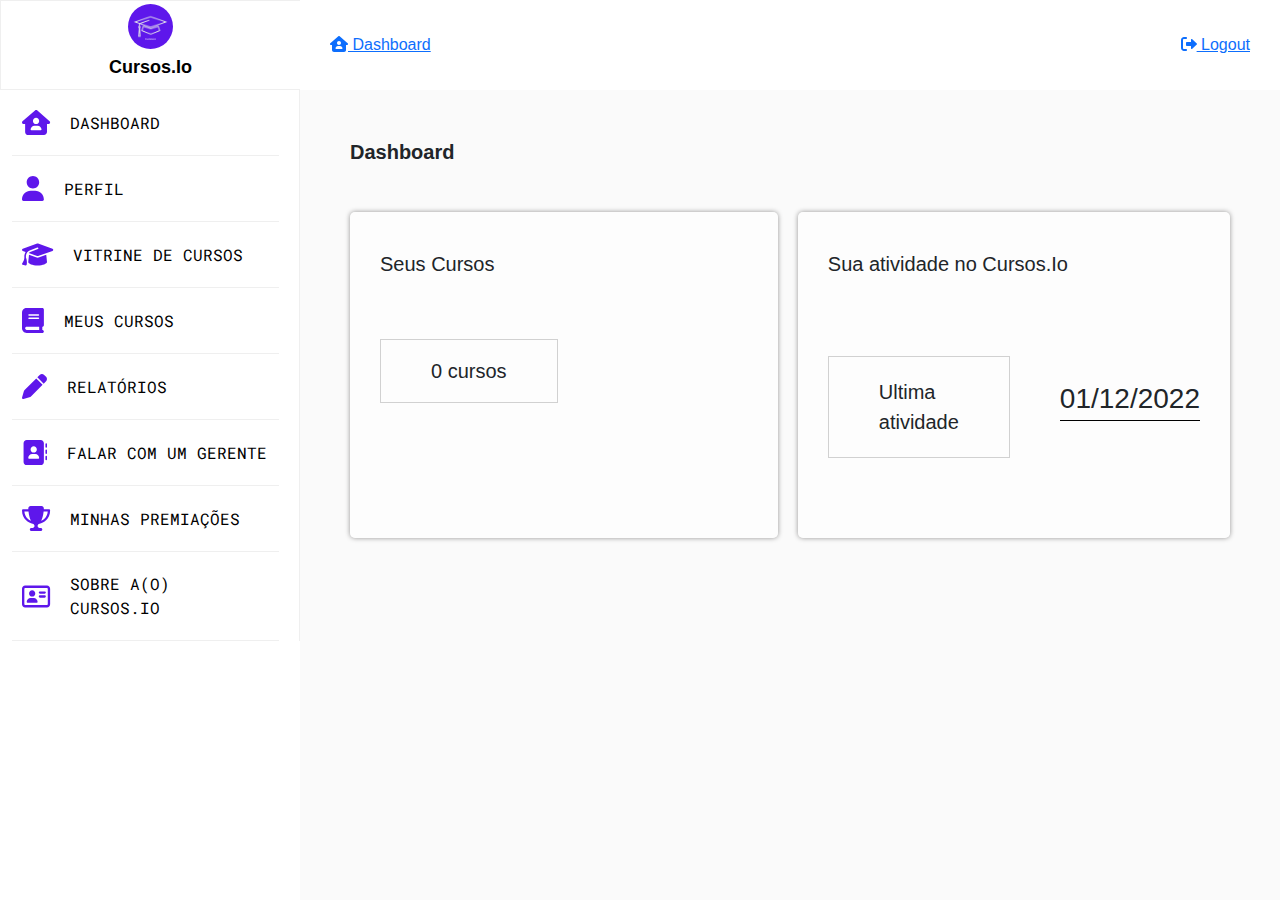
==== views/dashboard.html @ ea2d56da "up" ====
<!DOCTYPE html>
<html lang="pt-br">
<head>
    <meta charset="UTF-8">
    <meta http-equiv="X-UA-Compatible" content="IE=edge">
    <meta name="viewport" content="width=device-width, initial-scale=1.0">

    <link rel="stylesheet" href="../css/all.css">
    <link rel="stylesheet" href="../plugins/bootstrap-5.3.0-alpha1-dist/css/bootstrap.min.css">
    <link rel="stylesheet" href="../plugins/fontawesome-free-6.2.1-web/css/all.min.css">
    <title>Cursos.IO | Cadastro</title>

</head>
<body>

    <div class="flex-dashboard">

        <sidebar>
            <div class="sidebar-title">
                <img src="../images/Cursos.Io.png" alt="">
                <h2>Cursos.Io</h2>
            </div>
            <div class="menu">
                <ul>
                    <li>
                        <i class="fa-solid fa-house-user"></i>
                        <a href="dashboard.html"> Dashboard</a>
                    </li>
                    <li>
                        <i class="fa-solid fa-user"></i>
                        <a href="perfil.html"> Perfil</a>
                    </li>
                    <li>
                        <i class="fa-solid fa-graduation-cap"></i>
                        <a href="#"> Vitrine de cursos</a>
                    </li>
                    <li>
                        <i class="fa-solid fa-book"></i> 
                        <a href="#"> Meus cursos</a>
                    </li>
                    <li>
                        <i class="fa-solid fa-pen"></i> 
                        <a href="#"> Relatórios</a>
                    </li>
                    <li>
                        <i class="fa-solid fa-address-book"></i>
                        <a href="#"> Falar com um gerente</a>
                    </li>
                    <li>
                        <i class="fa-solid fa-trophy"></i> 
                        <a href="#">Minhas premiações</a>
                    </li>
                    <li>
                        <i class="fa-regular fa-address-card"></i>
                        <a href="#">Sobre a(o) Cursos.Io</a>
                    </li>
                </ul>
            </div>
        </sidebar>
    
        <main>
            <header>
                <a href="dashboard.html"><i class="fa-solid fa-house-user"></i> Dashboard</a>
                <a href="../index.html"><i class="fa-solid fa-right-from-bracket"></i> Logout</a>
            </header>
            <div class="main-content">
                <div class="panel-row">
                    <h2>Dashboard</h2>
                </div>
                <div class="duas-tela">
                    <div class="dashboard">
                        <div class="panel-1">
                            <h5>Seus Cursos</h5>
                            <br><br><br>
                            <span class="cursos">0 cursos</span>
                        </div>
                    </div>
                    <div class="dashboard">
                        <div class="panel-2">
                            <h5>Sua atividade no Cursos.Io</h5>
                            <br><br><br>
                            <div class="divir">
                                <span class="cursos">Ultima atividade</span>
                                <p id="atv-date">01/12/2022</p>
                            </div>
                        </div>
                    </div>
                </div>
            </div>
        </main>
    </div>
    <script src="../plugins/bootstrap-5.3.0-alpha1-dist/js/bootstrap.min.js"></script>
    <script src="../plugins/fontawesome-free-6.2.1-web/js/all.min.js"></script>
</body>
</html>
---- css/all.css ----
/*

*/
@import 'fonts.css';
@import 'reset.css';
@import 'login.css';
@import 'register.css';
@import 'sidebar.css';
@import 'header.css';
@import 'main.css';
@import 'perfil.css';
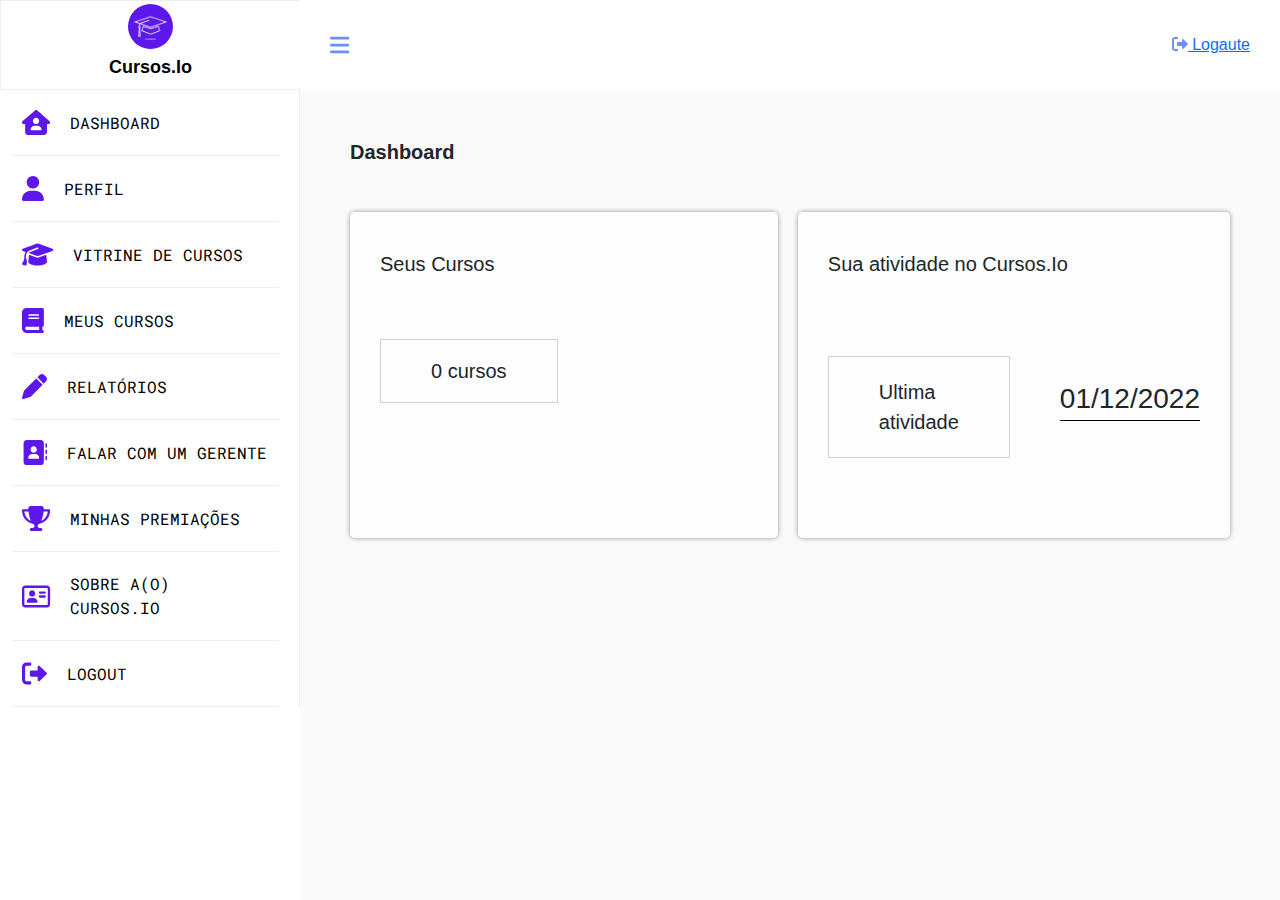
==== commit 508f50df: "up" ====
--- a/views/dashboard.html
+++ b/views/dashboard.html
@@ -15,7 +15,7 @@
 
     <div class="flex-dashboard">
 
-        <sidebar>
+        <sidebar id="sidebar">
             <div class="sidebar-title">
                 <img src="../images/Cursos.Io.png" alt="">
                 <h2>Cursos.Io</h2>
@@ -54,14 +54,18 @@
                         <i class="fa-regular fa-address-card"></i>
                         <a href="#">Sobre a(o) Cursos.Io</a>
                     </li>
+                    <li class="showbar_logaut">
+                        <i class="fa-solid fa-right-from-bracket"></i> 
+                        <a href="../index.html">Logout</a>
+                    </li>
                 </ul>
             </div>
         </sidebar>
     
-        <main>
+        <main id="mainContent">
             <header>
-                <a href="dashboard.html"><i class="fa-solid fa-house-user"></i> Dashboard</a>
-                <a href="../index.html"><i class="fa-solid fa-right-from-bracket"></i> Logout</a>
+                <i id="iconMenu" onclick="responsiveSidebar()" class="fas fa-bars"></i>
+                <a href="../index.html"> <i class="fa-solid fa-right-from-bracket"></i> Logaute</a>
             </header>
             <div class="main-content">
                 <div class="panel-row">
@@ -91,5 +95,6 @@
     </div>
     <script src="../plugins/bootstrap-5.3.0-alpha1-dist/js/bootstrap.min.js"></script>
     <script src="../plugins/fontawesome-free-6.2.1-web/js/all.min.js"></script>
+    <script src="../js/menu.js"></script>
 </body>
 </html>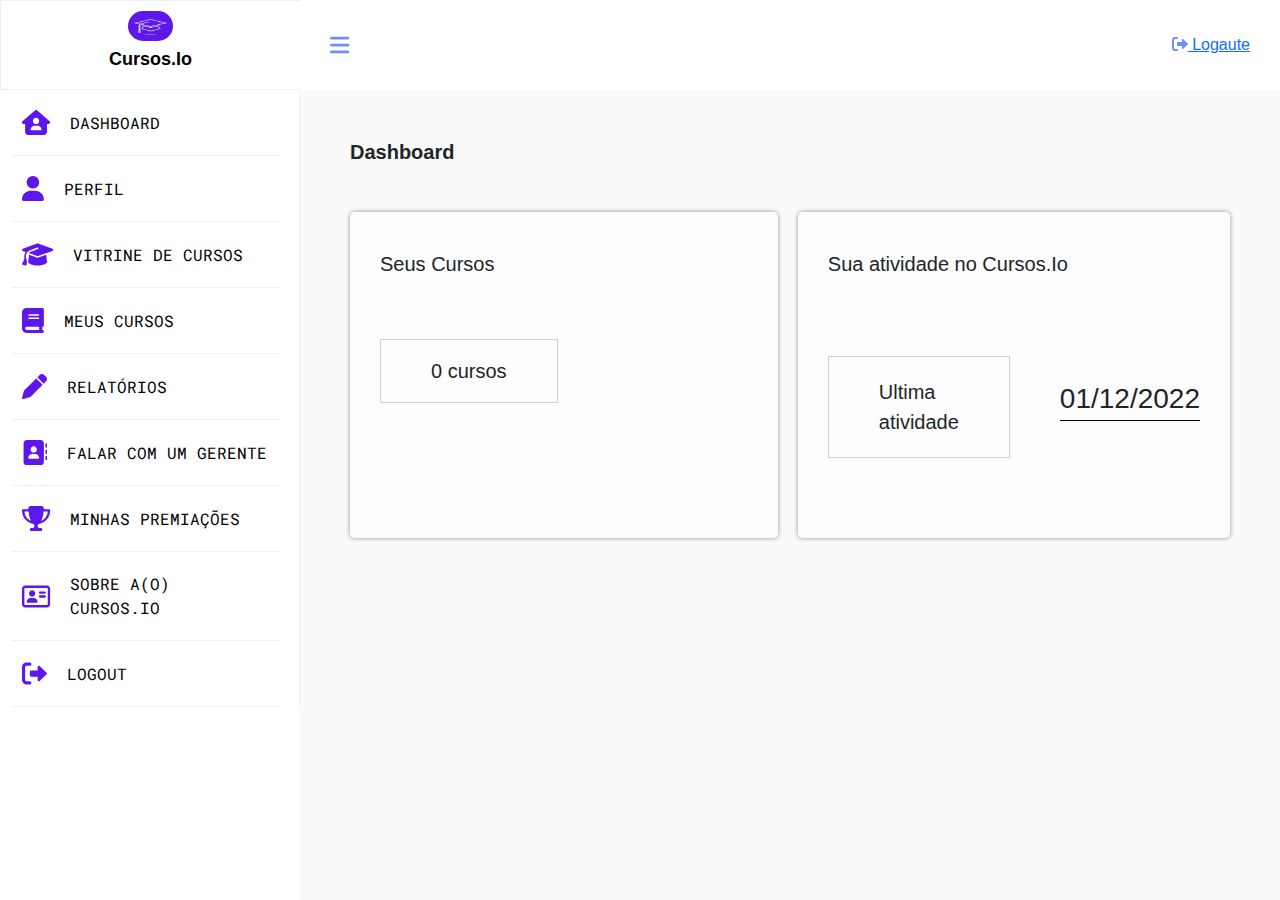
==== commit d6d6a4cd: "up" ====
--- a/views/dashboard.html
+++ b/views/dashboard.html
@@ -32,15 +32,15 @@
                     </li>
                     <li>
                         <i class="fa-solid fa-graduation-cap"></i>
-                        <a href="#"> Vitrine de cursos</a>
+                        <a href="vitrine.html"> Vitrine de cursos</a>
                     </li>
                     <li>
                         <i class="fa-solid fa-book"></i> 
-                        <a href="#"> Meus cursos</a>
+                        <a href="meuscursos.html"> Meus cursos</a>
                     </li>
                     <li>
                         <i class="fa-solid fa-pen"></i> 
-                        <a href="#"> Relatórios</a>
+                        <a href="relatorio.html"> Relatórios</a>
                     </li>
                     <li>
                         <i class="fa-solid fa-address-book"></i>
@@ -48,7 +48,7 @@
                     </li>
                     <li>
                         <i class="fa-solid fa-trophy"></i> 
-                        <a href="#">Minhas premiações</a>
+                        <a href="premiacao.html">Minhas premiações</a>
                     </li>
                     <li>
                         <i class="fa-regular fa-address-card"></i>
--- a/css/all.css
+++ b/css/all.css
@@ -8,4 +8,5 @@
 @import 'sidebar.css';
 @import 'header.css';
 @import 'main.css';
-@import 'perfil.css';+@import 'perfil.css';
+@import 'vitrine.css';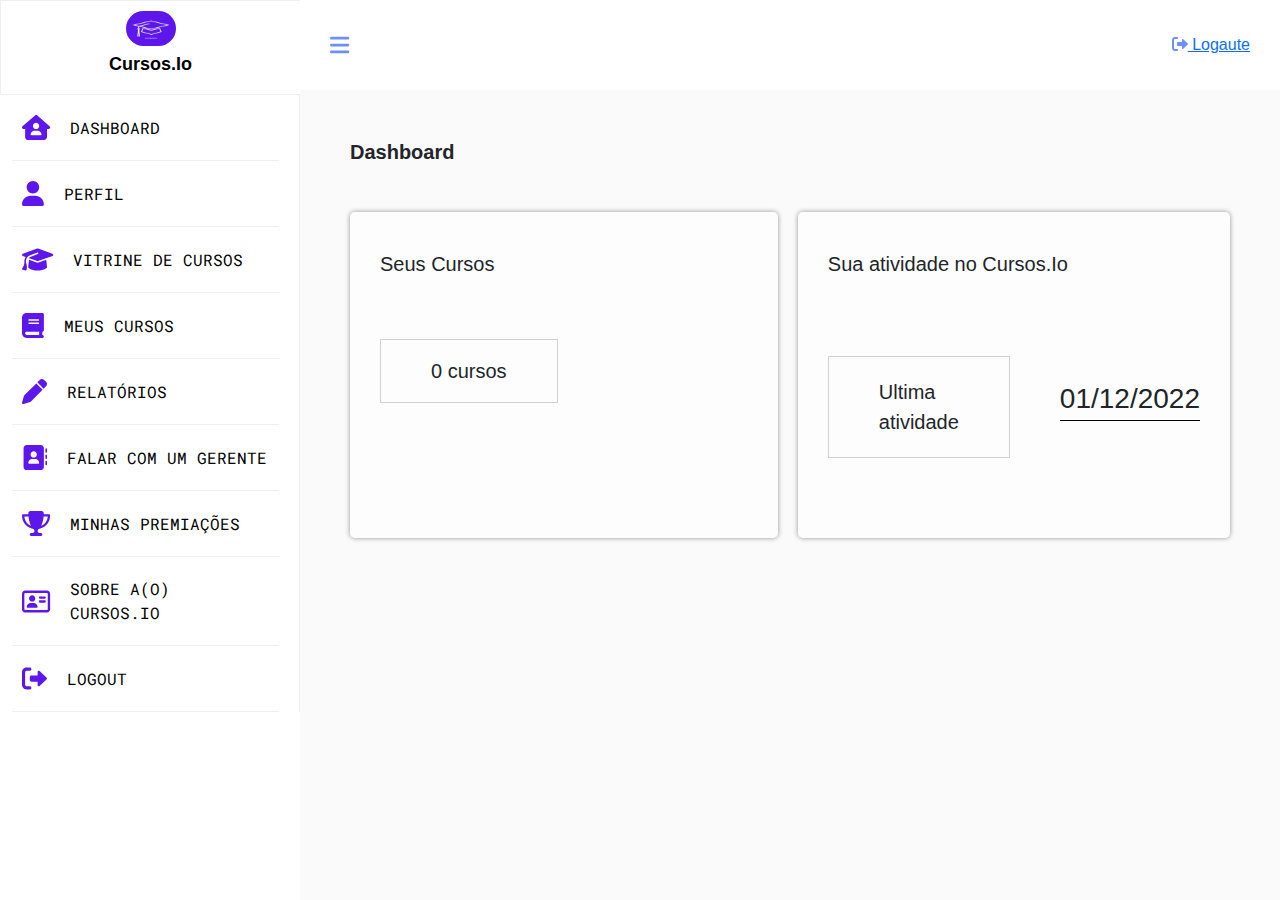
==== commit 931b076a: "up" ====
--- a/views/dashboard.html
+++ b/views/dashboard.html
@@ -12,6 +12,18 @@
 
 </head>
 <body>
+
+    <div class="cookies-container">
+        <div class="cookies-content">
+          <p>Permito o uso de cookies para:</p>
+          <div class="cookies-pref">
+            <label><input type="checkbox" checked data-function="analytics">Análise de Uso</label>
+            <label><input type="checkbox" checked data-function="marketing">Marketing</label>
+          </div>
+          <button class="cookies-save">Salvar e Continuar</button>
+        </div>
+      </div>
+    </body>
 
     <div class="flex-dashboard">
 
@@ -52,7 +64,7 @@
                     </li>
                     <li>
                         <i class="fa-regular fa-address-card"></i>
-                        <a href="#">Sobre a(o) Cursos.Io</a>
+                        <a href="sobre.html">Sobre a(o) Cursos.Io</a>
                     </li>
                     <li class="showbar_logaut">
                         <i class="fa-solid fa-right-from-bracket"></i> 
@@ -93,8 +105,10 @@
             </div>
         </main>
     </div>
+
     <script src="../plugins/bootstrap-5.3.0-alpha1-dist/js/bootstrap.min.js"></script>
     <script src="../plugins/fontawesome-free-6.2.1-web/js/all.min.js"></script>
     <script src="../js/menu.js"></script>
+    <script src="../js/mensagem.js"></script>
 </body>
 </html>--- a/css/all.css
+++ b/css/all.css
@@ -9,4 +9,9 @@
 @import 'header.css';
 @import 'main.css';
 @import 'perfil.css';
-@import 'vitrine.css';+@import 'vitrine.css';
+@import 'meucurso.css';
+@import 'relatorio.css';
+@import 'premiacao.css';
+@import 'sobre.css';
+@import 'cooki.css';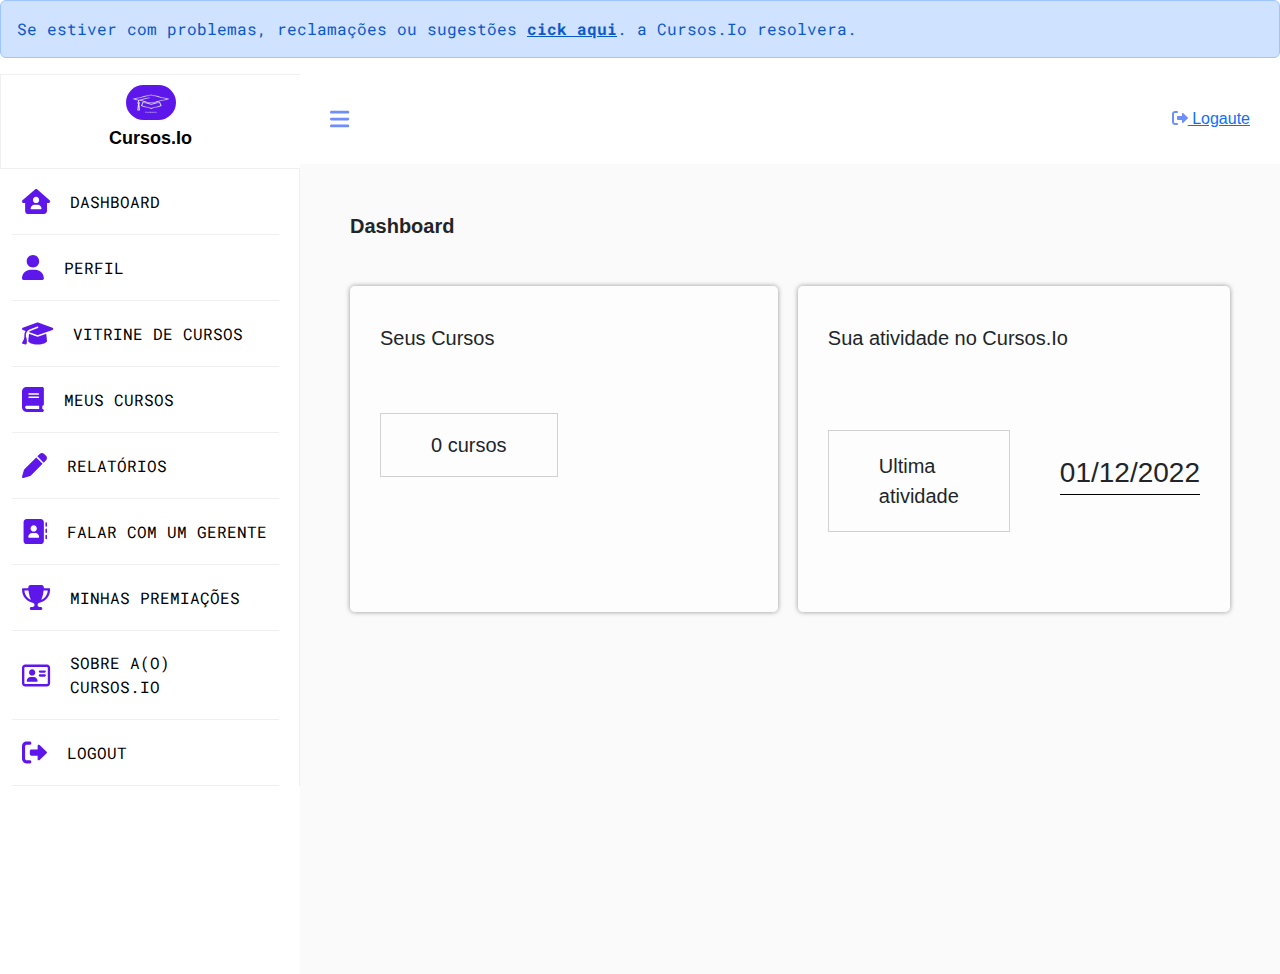
==== commit 1a0c3546: "up" ====
--- a/views/dashboard.html
+++ b/views/dashboard.html
@@ -18,12 +18,15 @@
           <p>Permito o uso de cookies para:</p>
           <div class="cookies-pref">
             <label><input type="checkbox" checked data-function="analytics">Análise de Uso</label>
-            <label><input type="checkbox" checked data-function="marketing">Marketing</label>
           </div>
           <button class="cookies-save">Salvar e Continuar</button>
         </div>
       </div>
     </body>
+
+    <div class="alert alert-primary" role="alert">
+        Se estiver com problemas, reclamações ou sugestões <a href="#" class="alert-link">cick aqui</a>. a Cursos.Io resolvera.
+    </div>
 
     <div class="flex-dashboard">
 
